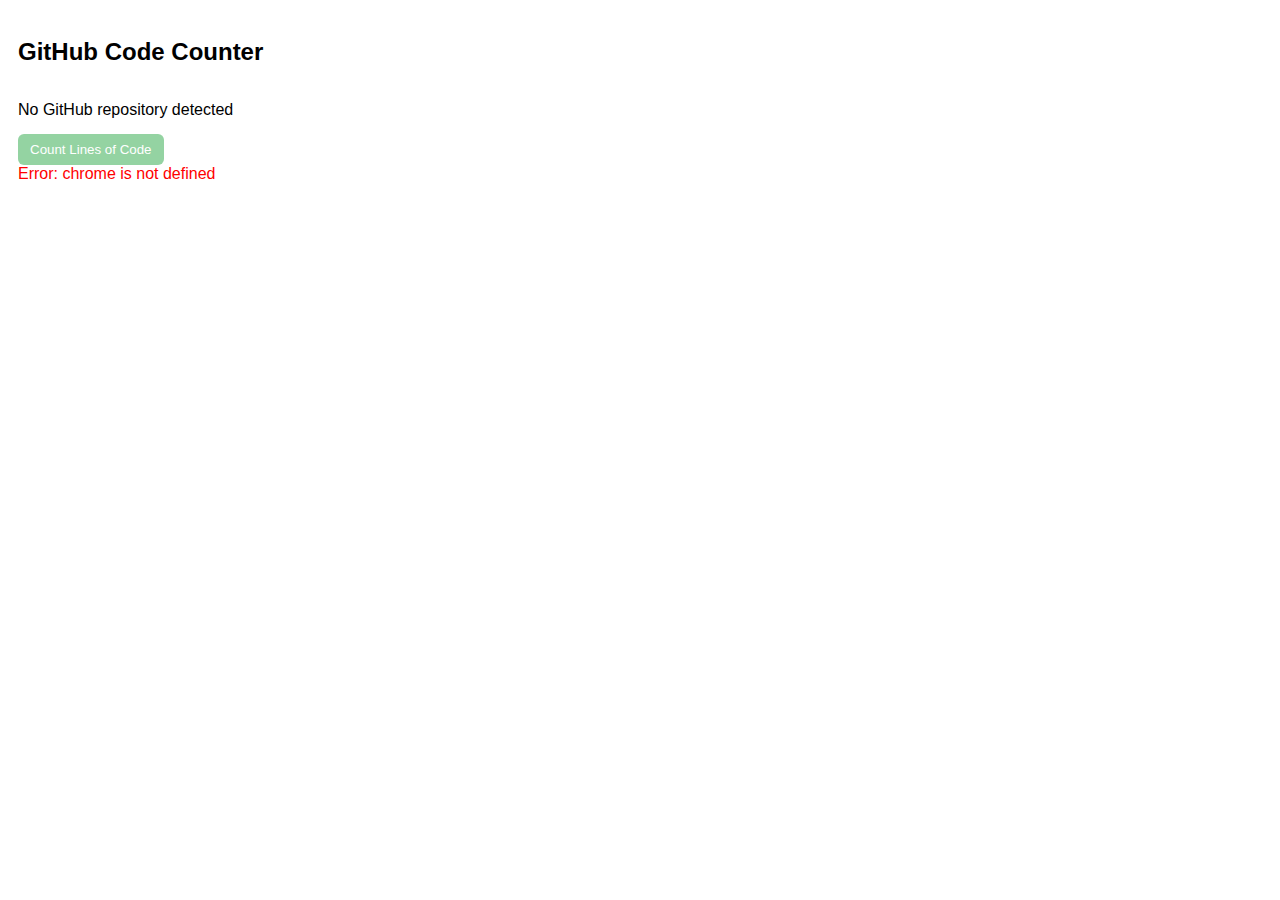
==== index.html @ 8708acdd "Add GitHub Code Counter extension by creating manifest.json" ====
<!DOCTYPE html>
<html>
  <head>
    <title>GitHub Code Counter</title>
    <link rel="stylesheet" href="globals.css" />
  </head>
  <body>
    <div class="header">
      <h2>GitHub Code Counter</h2>
    </div>

    <div class="repo-info">
      <div id="currentRepo">No GitHub repository detected</div>
    </div>

    <button id="countLoc" disabled>Count Lines of Code</button>

    <div id="loading" class="loading">
      <p>Analyzing repository... <span id="progress-text">0%</span></p>
      <div class="progress">
        <div id="progress-bar" class="progress-bar"></div>
      </div>
    </div>

    <div id="error" class="error"></div>

    <div id="results" class="results">
      <h3>Repository Statistics</h3>
      <div class="stat">
        <span>Total Files:</span>
        <span id="totalFiles">0</span>
      </div>
      <div class="stat">
        <span>Total Lines:</span>
        <span id="totalLines">0</span>
      </div>
      <div class="stat">
        <span>Total files skipped:</span>
        <span id="totalSkippedFiles">0</span>
      </div>
      <div class="stat">
        <span>Skipped Files:</span>
        <ul id="skippedFiles">
          <li>None</li>
        </ul>
      </div>

      <h3>By Extension</h3>
      <div id="extensions" class="extensions"></div>
    </div>

    <script src="script.js"></script>
  </body>
</html>
---- globals.css ----
body {
  width: 300px;
  padding: 10px;
  font-family: Arial, sans-serif;
}
.header {
  display: flex;
  align-items: center;
  margin-bottom: 15px;
}
.header h1 {
  margin: 0;
  font-size: 18px;
}
.repo-info {
  margin-bottom: 15px;
}
.loading {
  display: none;
  margin: 10px 0;
}
.progress {
  margin-top: 5px;
  width: 100%;
  height: 5px;
  background-color: #eee;
}
.progress-bar {
  height: 100%;
  width: 0;
  background-color: #4caf50;
}
button {
  background-color: #2ea44f;
  color: white;
  border: none;
  padding: 8px 12px;
  border-radius: 6px;
  cursor: pointer;
}
button:disabled {
  background-color: #94d3a2;
  cursor: not-allowed;
}
.results {
  margin-top: 15px;
  display: none;
}
.stat {
  display: flex;
  justify-content: space-between;
  margin-bottom: 5px;
}
.extensions {
  max-height: 200px;
  overflow-y: auto;
  margin-top: 10px;
}
.extension-row {
  display: flex;
  justify-content: space-between;
  margin-bottom: 3px;
  font-size: 13px;
}
.error {
  color: red;
  display: none;
}
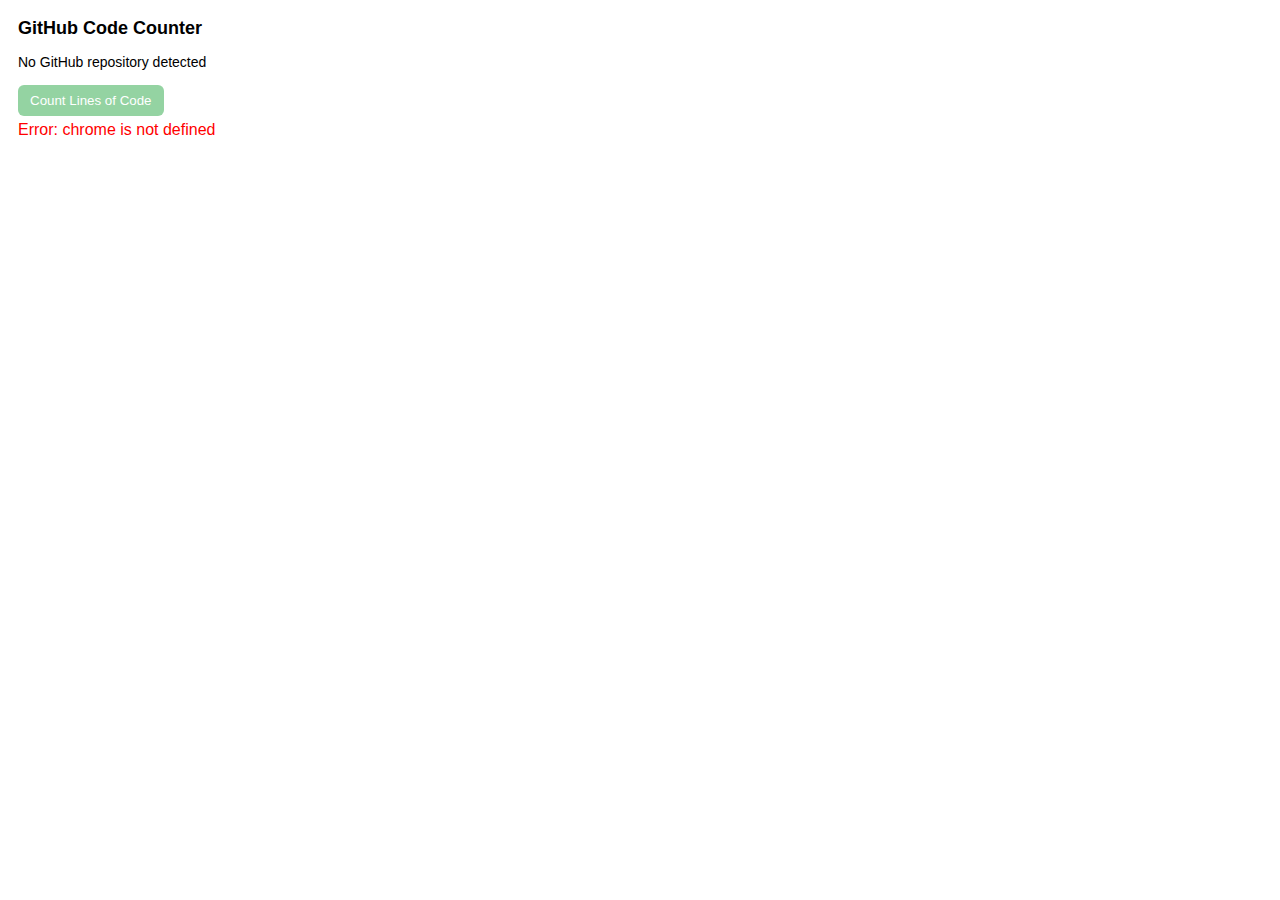
==== commit 5f15822e: "Refactor statistics display and enhance error handling in Git Code Counter" ====
--- a/index.html
+++ b/index.html
@@ -26,13 +26,13 @@
 
     <div id="results" class="results">
       <h3>Repository Statistics</h3>
+      <div class="stat" id="totalLinesDiv">
+        <span>Total Lines of Code:</span>
+        <span id="totalLines">0</span>
+      </div>
       <div class="stat">
         <span>Total Files:</span>
         <span id="totalFiles">0</span>
-      </div>
-      <div class="stat">
-        <span>Total Lines:</span>
-        <span id="totalLines">0</span>
       </div>
       <div class="stat">
         <span>Total files skipped:</span>
--- a/globals.css
+++ b/globals.css
@@ -8,12 +8,13 @@
   align-items: center;
   margin-bottom: 15px;
 }
-.header h1 {
+.header h2 {
   margin: 0;
   font-size: 18px;
 }
 .repo-info {
   margin-bottom: 15px;
+  font-size: 14px;
 }
 .loading {
   display: none;
@@ -65,4 +66,11 @@
 .error {
   color: red;
   display: none;
+  margin-top: 5px;
 }
+.totalLinesDiv {
+  padding: 2px;
+  background-color: #94d3a2;
+  border-radius: 2;
+  color: black;
+}
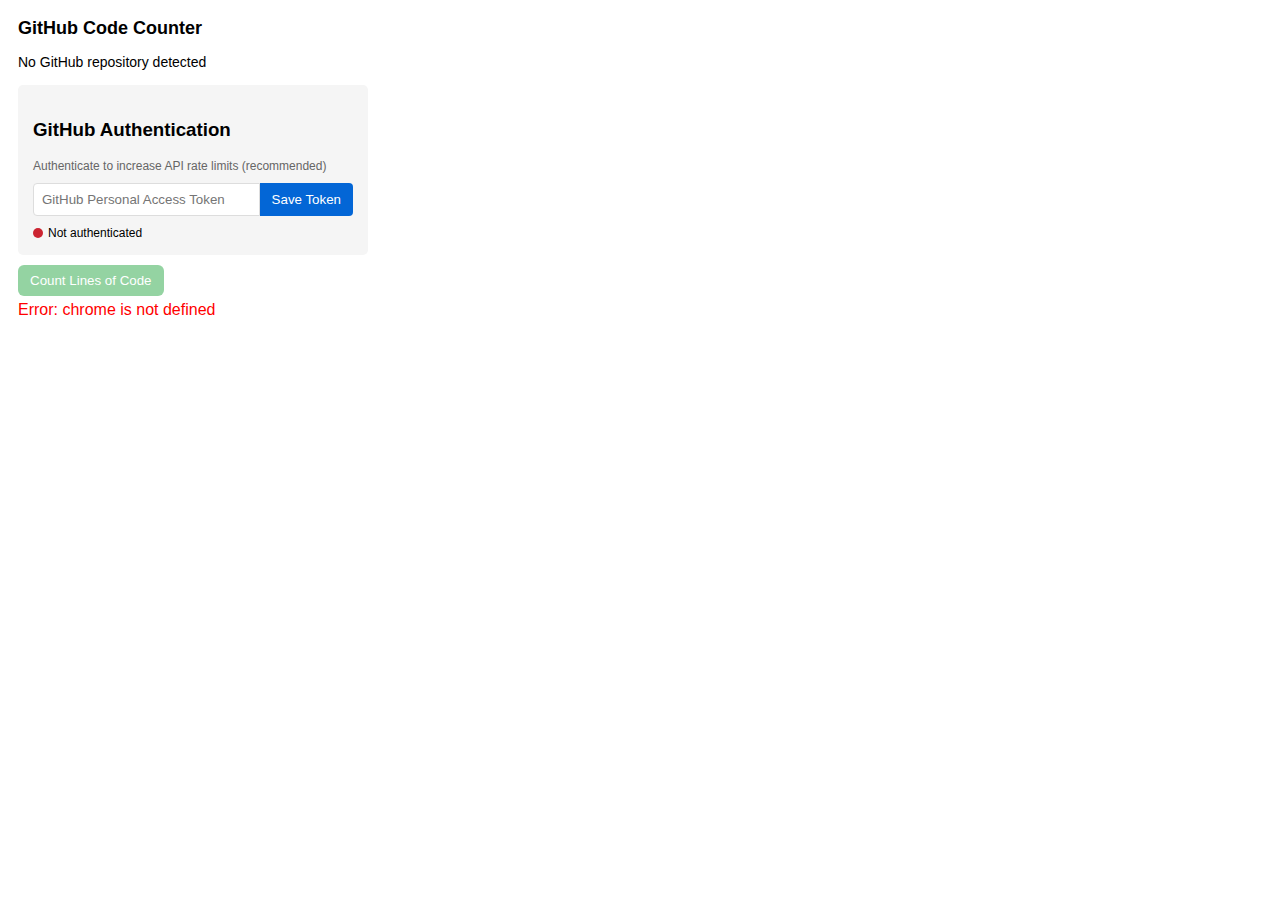
==== commit 961b0532: "Add GitHub authentication feature with token management and UI updates" ====
--- a/index.html
+++ b/index.html
@@ -11,6 +11,27 @@
 
     <div class="repo-info">
       <div id="currentRepo">No GitHub repository detected</div>
+    </div>
+
+    <div class="settings-section">
+      <h3>GitHub Authentication</h3>
+      <p class="info-text">
+        Authenticate to increase API rate limits (recommended)
+      </p>
+
+      <div class="token-input">
+        <input
+          type="password"
+          id="githubToken"
+          placeholder="GitHub Personal Access Token"
+        />
+        <button id="saveToken">Save Token</button>
+      </div>
+
+      <div id="auth-status" class="auth-status">
+        <span class="status-circle unauthenticated"></span>
+        <span id="auth-text">Not authenticated</span>
+      </div>
     </div>
 
     <button id="countLoc" disabled>Count Lines of Code</button>
--- a/globals.css
+++ b/globals.css
@@ -1,7 +1,11 @@
+html {
+  border-radius: 8px;
+}
 body {
-  width: 300px;
+  width: 350px;
   padding: 10px;
   font-family: Arial, sans-serif;
+  border-radius: 8px;
 }
 .header {
   display: flex;
@@ -68,9 +72,70 @@
   display: none;
   margin-top: 5px;
 }
-.totalLinesDiv {
-  padding: 2px;
+#totalLinesDiv {
+  padding: 10px;
   background-color: #94d3a2;
-  border-radius: 2;
+  border-radius: 6px;
   color: black;
+  font-size: 14px;
+  font-weight: bold;
 }
+
+.settings-section {
+  background-color: #f5f5f5;
+  padding: 15px;
+  margin: 10px 0;
+  border-radius: 5px;
+}
+
+.info-text {
+  font-size: 12px;
+  color: #666;
+  margin-bottom: 10px;
+}
+
+.token-input {
+  display: flex;
+  margin-bottom: 10px;
+}
+
+.token-input input {
+  flex-grow: 1;
+  padding: 8px;
+  border: 1px solid #ddd;
+  border-radius: 4px 0 0 4px;
+}
+
+.token-input button {
+  padding: 8px 12px;
+  background-color: #0366d6;
+  color: white;
+  border: none;
+  border-radius: 0 4px 4px 0;
+  cursor: pointer;
+}
+
+.token-input button:hover {
+  background-color: #0255b3;
+}
+
+.auth-status {
+  display: flex;
+  align-items: center;
+  font-size: 12px;
+}
+
+.status-circle {
+  width: 10px;
+  height: 10px;
+  border-radius: 50%;
+  margin-right: 5px;
+}
+
+.authenticated {
+  background-color: #2cbb5d;
+}
+
+.unauthenticated {
+  background-color: #cb2431;
+}
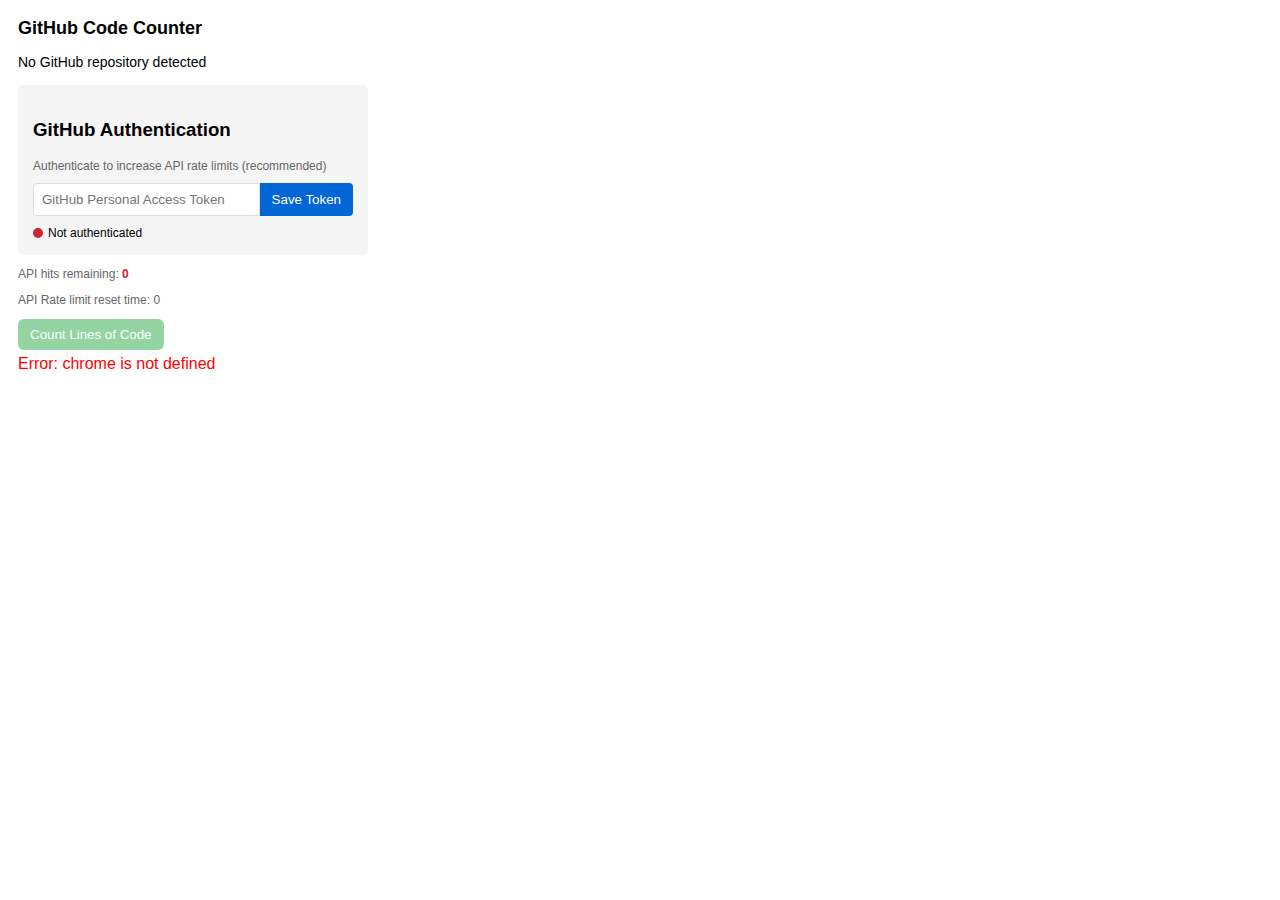
==== commit 1efb1aa3: "Add API usage display and update manifest for GitHub Code Counter" ====
--- a/index.html
+++ b/index.html
@@ -32,6 +32,14 @@
         <span class="status-circle unauthenticated"></span>
         <span id="auth-text">Not authenticated</span>
       </div>
+    </div>
+    <div class="API-section">
+      <p class="api-text">
+        API hits remaining: <span id="api-remaining">0</span>
+      </p>
+      <p class="api-text">
+        API Rate limit reset time: <span id="api-resetTime">0</span>
+      </p>
     </div>
 
     <button id="countLoc" disabled>Count Lines of Code</button>
--- a/globals.css
+++ b/globals.css
@@ -139,3 +139,18 @@
 .unauthenticated {
   background-color: #cb2431;
 }
+
+.api-text {
+  font-size: 12px;
+  color: #666;
+}
+
+#api-remaining {
+  color: #cb2431;
+  font-weight: bold;
+}
+
+#api-limit {
+  color: #2cbb5d;
+  font-weight: bold;
+}
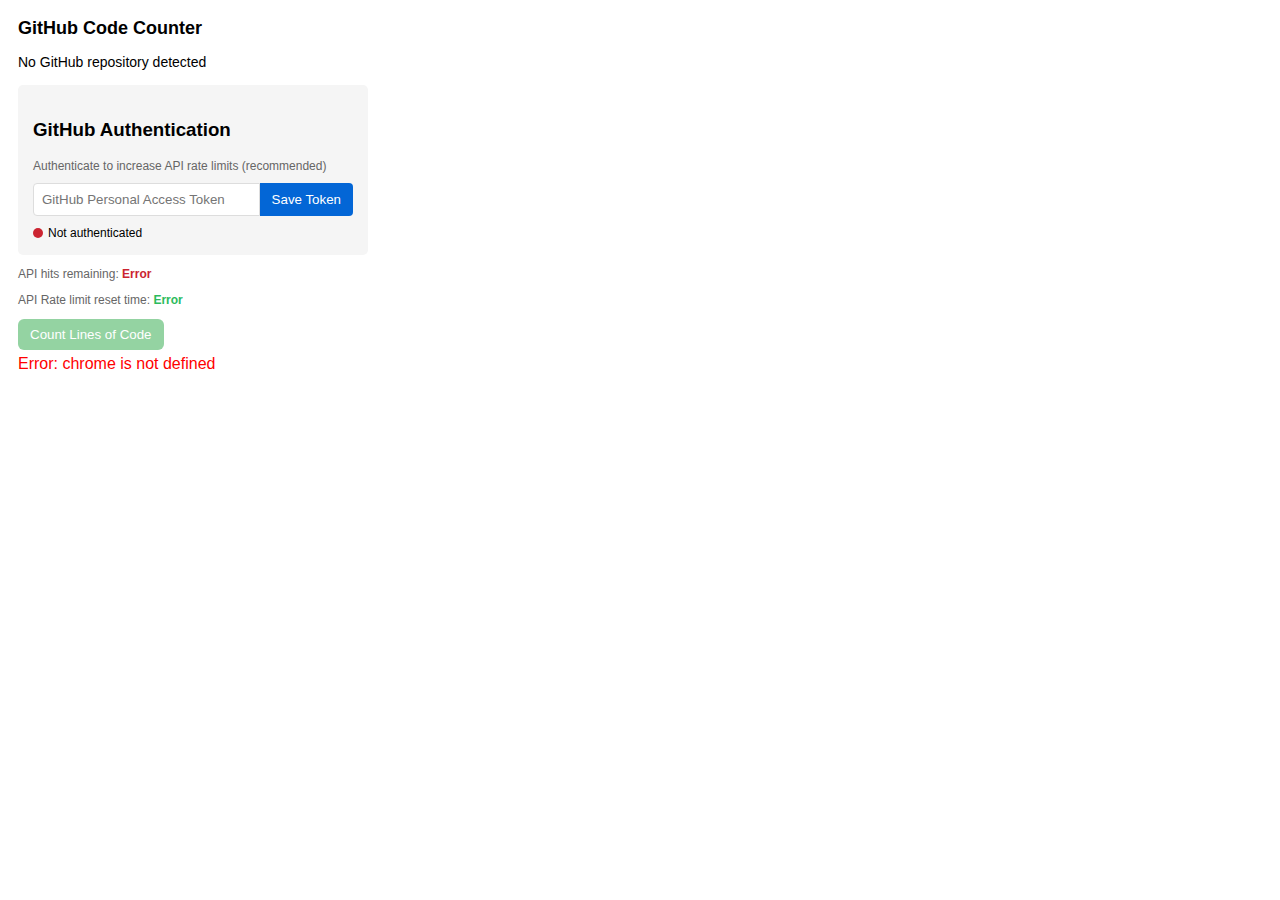
==== commit 343d97cd: "Refactor authentication and caching logic into separate modules" ====
--- a/index.html
+++ b/index.html
@@ -78,6 +78,6 @@
       <div id="extensions" class="extensions"></div>
     </div>
 
-    <script src="script.js"></script>
+    <script type="module" src="script.js"></script>
   </body>
 </html>
--- a/globals.css
+++ b/globals.css
@@ -150,7 +150,7 @@
   font-weight: bold;
 }
 
-#api-limit {
+#api-resetTime {
   color: #2cbb5d;
   font-weight: bold;
 }
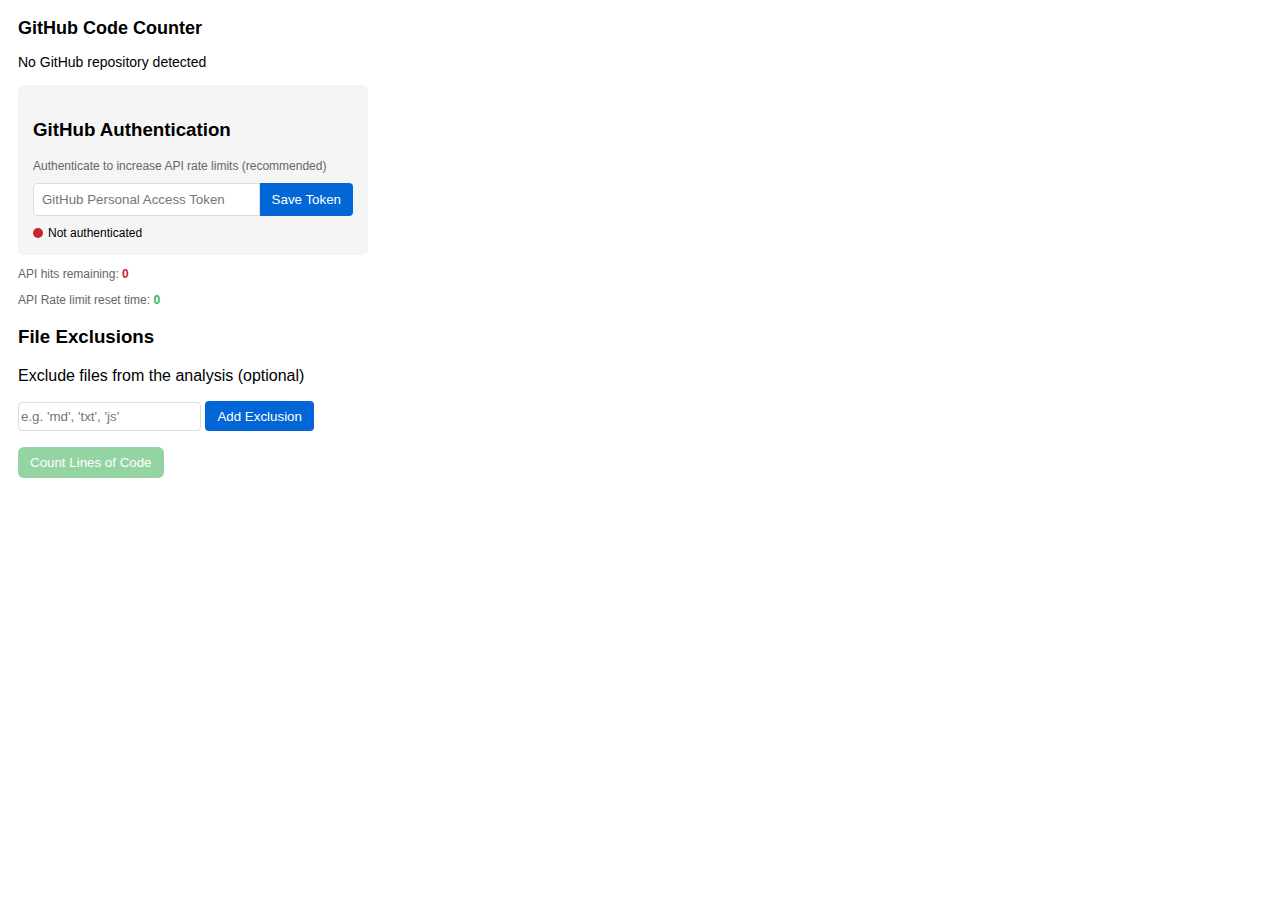
==== commit 7ab1b345: "Add file exclusion feature to skip specified file types in analysis" ====
--- a/index.html
+++ b/index.html
@@ -42,6 +42,20 @@
       </p>
     </div>
 
+    <div id="exclusions-section">
+      <h3>File Exclusions</h3>
+      <p>Exclude files from the analysis (optional)</p>
+      <div class="exclusion-input">
+        <input
+          type="text"
+          id="exclusionInput"
+          placeholder="e.g. 'md', 'txt', 'js'"
+        />
+        <button id="addExclusion">Add Exclusion</button>
+      </div>
+      <ul id="exclusionsList"></ul>
+    </div>
+
     <button id="countLoc" disabled>Count Lines of Code</button>
 
     <div id="loading" class="loading">
--- a/globals.css
+++ b/globals.css
@@ -154,3 +154,48 @@
   color: #2cbb5d;
   font-weight: bold;
 }
+
+.exclusion-section {
+  margin-bottom: 10px;
+}
+
+#addExclusion {
+  background-color: #0366d6;
+  color: white;
+  border: none;
+  border-radius: 4px;
+  cursor: pointer;
+  height: 30px;
+}
+
+.exclusion-input input {
+  height: 25px;
+  border-radius: 4px;
+  border: 1px solid #ddd;
+  flex-grow: 1;
+}
+
+#exclusionsList {
+  list-style-type: none;
+  padding: 0;
+  margin-top: 10px;
+}
+
+#exclusionsList li {
+  display: flex;
+  justify-content: space-between;
+  align-items: center;
+  padding: 4px 8px;
+  margin-bottom: 4px;
+  background-color: #f1f1f1;
+  border-radius: 4px;
+}
+
+.remove-exclusion {
+  background: none;
+  border: none;
+  color: #cc0000;
+  font-weight: bold;
+  cursor: pointer;
+  padding: 0 6px;
+}
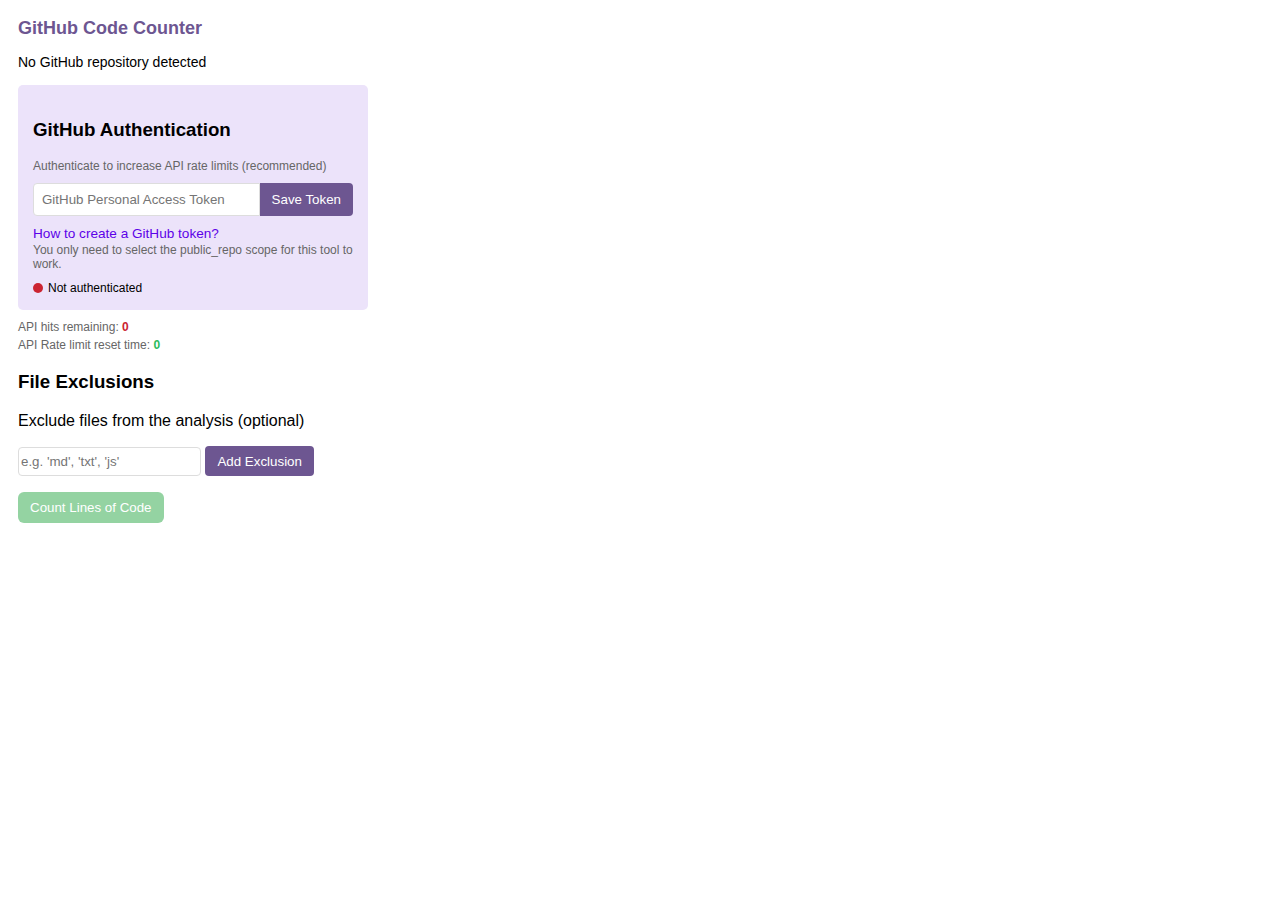
==== commit 2ca52297: "Add info text for token creation and update styles" ====
--- a/index.html
+++ b/index.html
@@ -27,6 +27,13 @@
         />
         <button id="saveToken">Save Token</button>
       </div>
+
+      <p class="helper-text">
+        <a href="#" id="tokenHelpLink">How to create a GitHub token?</a>
+      </p>
+      <p class="info-text">
+        You only need to select the public_repo scope for this tool to work.
+      </p>
 
       <div id="auth-status" class="auth-status">
         <span class="status-circle unauthenticated"></span>
--- a/globals.css
+++ b/globals.css
@@ -11,11 +11,13 @@
   display: flex;
   align-items: center;
   margin-bottom: 15px;
+  color: #6d5691;
 }
 .header h2 {
   margin: 0;
   font-size: 18px;
 }
+
 .repo-info {
   margin-bottom: 15px;
   font-size: 14px;
@@ -74,7 +76,7 @@
 }
 #totalLinesDiv {
   padding: 10px;
-  background-color: #94d3a2;
+  background-color: #ece3fa;
   border-radius: 6px;
   color: black;
   font-size: 14px;
@@ -82,7 +84,7 @@
 }
 
 .settings-section {
-  background-color: #f5f5f5;
+  background-color: #ece3fa;
   padding: 15px;
   margin: 10px 0;
   border-radius: 5px;
@@ -92,6 +94,7 @@
   font-size: 12px;
   color: #666;
   margin-bottom: 10px;
+  margin-top: 2px;
 }
 
 .token-input {
@@ -108,7 +111,7 @@
 
 .token-input button {
   padding: 8px 12px;
-  background-color: #0366d6;
+  background-color: #6d5691;
   color: white;
   border: none;
   border-radius: 0 4px 4px 0;
@@ -116,7 +119,7 @@
 }
 
 .token-input button:hover {
-  background-color: #0255b3;
+  background-color: #503f6b;
 }
 
 .auth-status {
@@ -143,6 +146,8 @@
 .api-text {
   font-size: 12px;
   color: #666;
+  margin-bottom: 2px;
+  margin-top: 4px;
 }
 
 #api-remaining {
@@ -160,12 +165,15 @@
 }
 
 #addExclusion {
-  background-color: #0366d6;
+  background-color: #6d5691;
   color: white;
   border: none;
   border-radius: 4px;
   cursor: pointer;
   height: 30px;
+}
+#addExclusion:hover {
+  background-color: #503f6b;
 }
 
 .exclusion-input input {
@@ -199,3 +207,18 @@
   cursor: pointer;
   padding: 0 6px;
 }
+
+.helper-text {
+  font-size: 0.85rem;
+  margin-top: 0px;
+  margin-bottom: 0;
+}
+
+.helper-text a {
+  color: #5c02e8;
+  text-decoration: none;
+}
+
+.helper-text a:hover {
+  text-decoration: underline;
+}
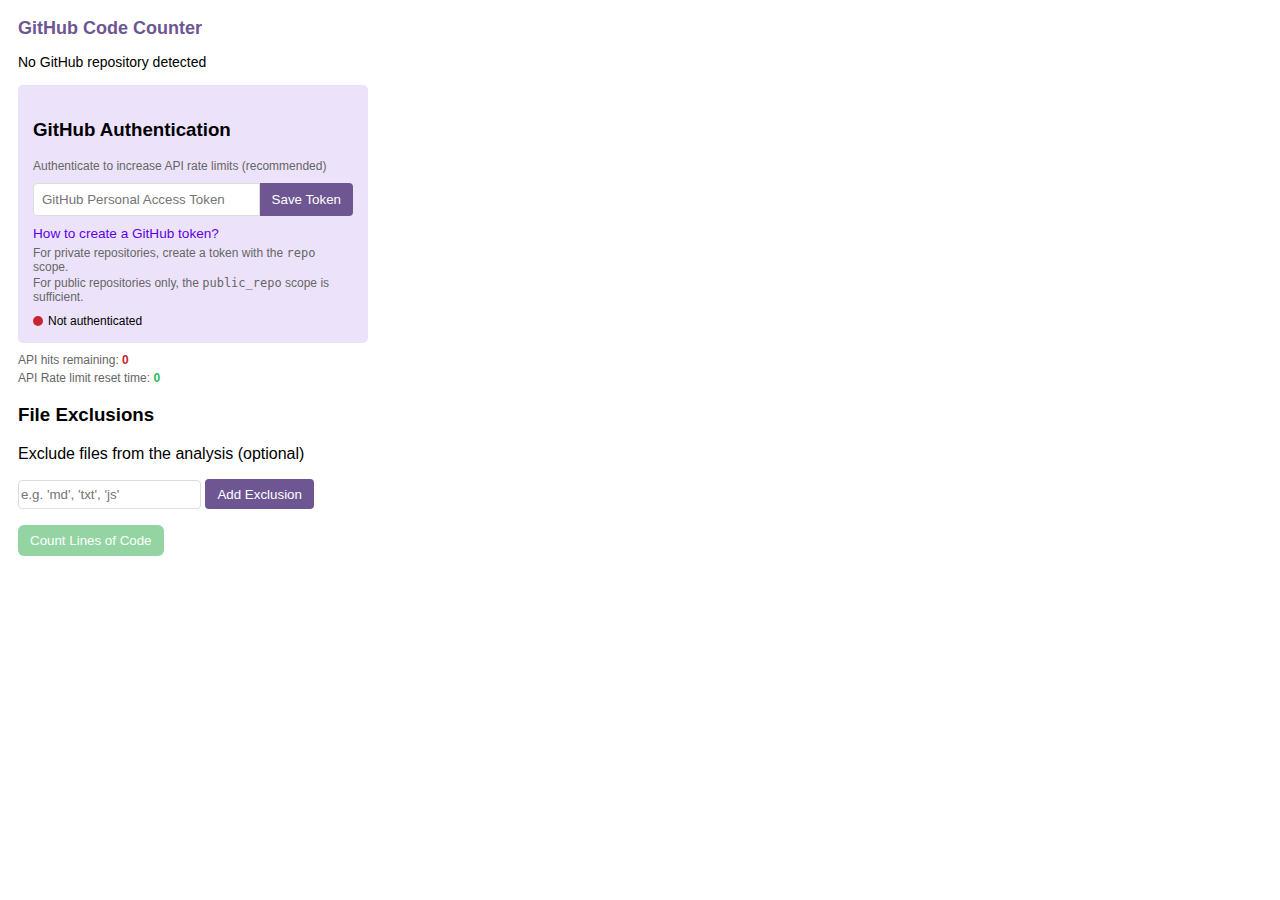
==== commit 126346bb: "Add icons and update styles, add new token help section" ====
--- a/index.html
+++ b/index.html
@@ -31,9 +31,17 @@
       <p class="helper-text">
         <a href="#" id="tokenHelpLink">How to create a GitHub token?</a>
       </p>
-      <p class="info-text">
-        You only need to select the public_repo scope for this tool to work.
-      </p>
+
+      <div class="token-help">
+        <p class="info-text">
+          For private repositories, create a token with the
+          <code>repo</code> scope.
+        </p>
+        <p class="info-text">
+          For public repositories only, the <code>public_repo</code> scope is
+          sufficient.
+        </p>
+      </div>
 
       <div id="auth-status" class="auth-status">
         <span class="status-circle unauthenticated"></span>
--- a/globals.css
+++ b/globals.css
@@ -93,13 +93,14 @@
 .info-text {
   font-size: 12px;
   color: #666;
+  margin-bottom: 2px;
+  margin-top: 2px;
+}
+
+.token-input {
+  display: flex;
   margin-bottom: 10px;
-  margin-top: 2px;
-}
-
-.token-input {
-  display: flex;
-  margin-bottom: 10px;
+  margin-top: 10px;
 }
 
 .token-input input {
@@ -122,6 +123,10 @@
   background-color: #503f6b;
 }
 
+.token-help {
+  margin-top: 5px;
+  margin-bottom: 10px;
+}
 .auth-status {
   display: flex;
   align-items: center;
